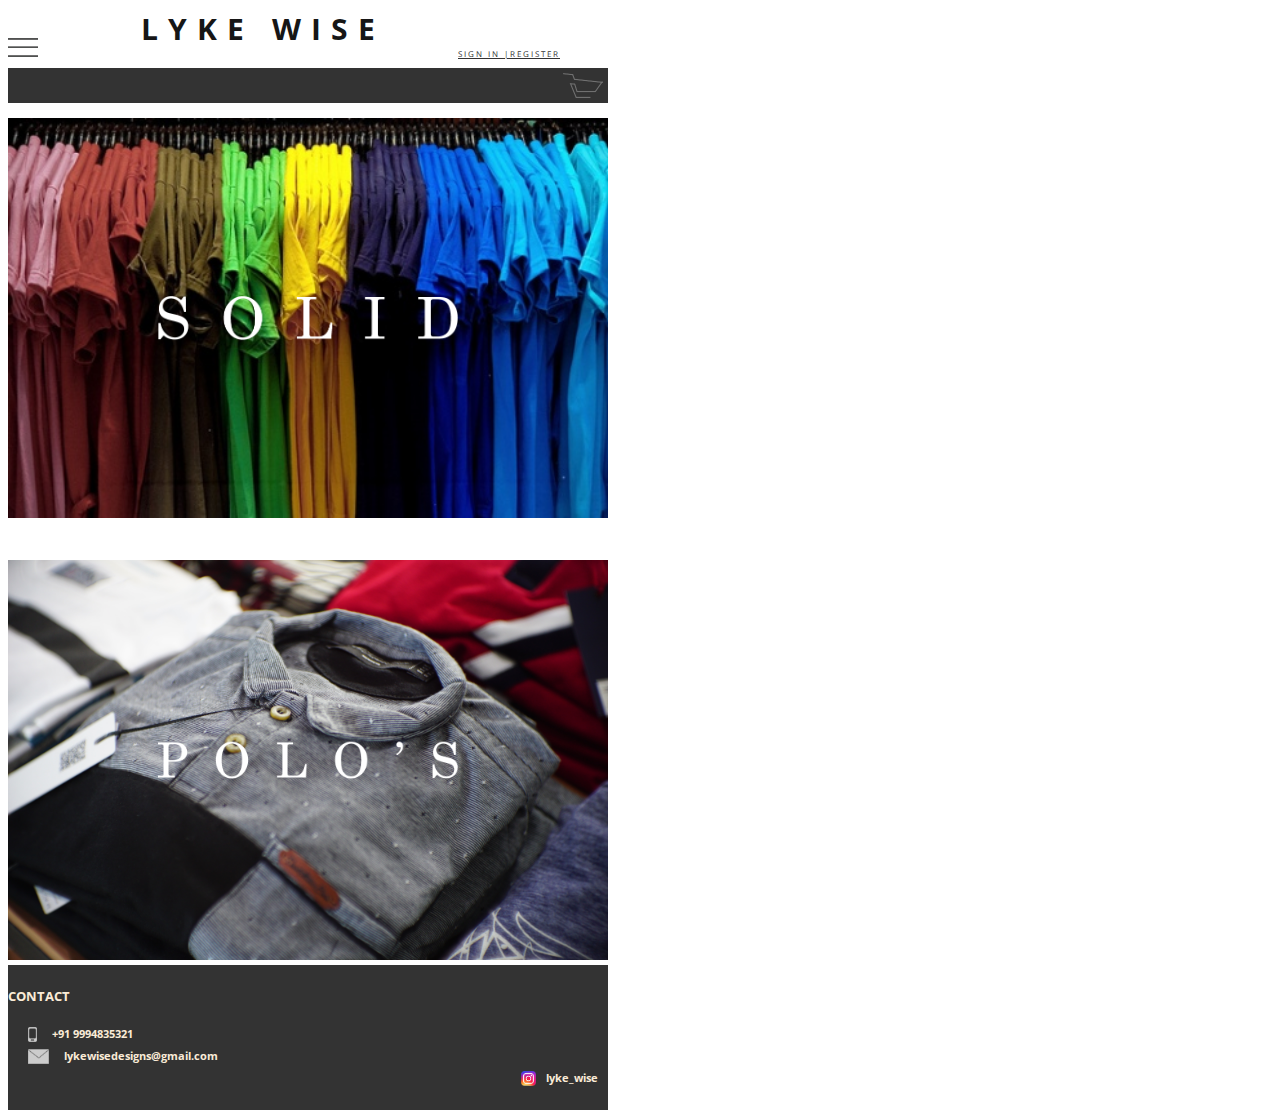
==== index.html @ 1925ae28 "Update index.html" ====
<!DOCTYPE html>
<html lang="en">
        <head>
            <meta charset="UTF-8">
            <meta name="viewport" content="width=device-width, initial-scale=1.0">
            <meta http-equiv="X-UA-Compatible" content="ie=edge">
            <title>LykeWise Designs|HOME</title>
        </head>
        <body>
                    
                    <link rel="stylesheet" href="lywihm.css">
                    <link rel="stylesheet" href="https://fonts.googleapis.com/css?family=Tangerine">
                    <link href="https://fonts.googleapis.com/css?family=Open+Sans:300&display=swap" rel="stylesheet">
                    <!-- <link href="https://fonts.googleapis.com/css?family=Open+Sans&display=swap" rel="stylesheet"> -->
                    <script src="app.js"></script>
                <header id="head">
                        <!-- The overlay -->
                        <div id="myNav" class="overlay">

                                <!-- Button to close the overlay navigation -->
                                <a href="javascript:void(0)" class="closebtn" onclick="closeNav()">&times;</a>
                                
                                <!-- Overlay content -->
                                <div class="overlay-content">
                                        <a href="#">BULK ORDERS</a>
                                        <a href="#">REQUEST FOR DESIGN</a>
                                        <a href="#">SUBMIT DESIGNS</a>
                                        <a href="#">LOGIN</a>
                                        <a href="#">CONTACT US</a>
                                </div>
                        
                        </div>
                        
                        <!-- Use any element to open/show the overlay navigation menu -->
                        <span style="cursor:pointer" id="sidemenue" onclick="openNav()"class="sbutton">
                                <img src="smenue.png"alt="">
                        </span>
                        <div class="logo"><h1>
                                <a href="logopage.html">LYKE WISE</a></h1>
                        </div>
                        <div class="signin" style="font-size: 10px" >
                                <a href="#">SIGN IN |</a><a href="#">REGISTER</a>
                        </div>

                        <div class="tab">
                                <div id="car" class="cart">
                                        <a href="#"><img src="cart.png" alt=""></a>
                                </div>
                        </div>
                </header>
                
                <div id="solid" class="container">
                    <a href="solid.html"><img src="assassin-creed-dp-9.jpg" alt=""></a><a href="solid.html"><div class="centered"><img src="SOLID.png" alt=" "></div></a>

                </div>
                <div id="graphic" class="container">
                        <a href="#"><img src="back-back-view-dark-1311590.jpg" alt=""></a><a href="#"><div class="centered"><img src="graphic.png" alt=" "></div></a>
                </div>
                <div id="polos" class="container">
                        <a href="#"><img src="polos-t-shirt-461211.jpg" alt=""></a><a href="#"><div class="centered"><img src="POLO’S.png" alt=" "></div></a>
                </div>
                <div class="bottom">
                        <h5>CONTACT</h5>
                        <div id= "phone"class="text"><img src="phone.png"><h6>+91 9994835321</h6></div>
                        <div id="mail" class="text"><img src="mail.png"><h6>lykewisedesigns@gmail.com</h6></div>
                        <div id="insta" class="text"><h6>lyke_wise</h6><img src="insta.png"></div>
                </div>
            
        </body>
</html>
---- lywihm.css ----
body {
    font-family: 'Open Sans', sans-serif;
    /* font-family: 'Tangerine', serif; */
     overflow-x: hidden; 
     max-width: 600px;
  }

/* The Overlay (background) */
.overlay {
  /* Height & width depends on how you want to reveal the overlay (see JS below) */   
  height: 100%;
  width: 0;
  position: fixed; /* Stay in place */
  z-index: 1; /* Sit on top */
  left: 0;
  top: 0;
  background-color: rgb(0,0,0); /* Black fallback color */
  background-color: rgba(0,0,0, 0.9); /* Black w/opacity */
  overflow-x: hidden; /* Disable horizontal scroll */
  transition: 0.5s; /* 0.5 second transition effect to slide in or slide down the overlay (height or width, depending on reveal) */
}

/* Position the content inside the overlay */
.overlay-content {
  position: relative;
  top: 25%; /* 25% from the top */
  width: 100%; /* 100% width */
  text-align: center; /* Centered text/links */
  margin-top: 30px; /* 30px top margin to avoid conflict with the close button on smaller screens */
}

/* The navigation links inside the overlay */
.overlay a {
  padding: 8px;
  text-decoration: none;
  font-size: 36px;
  color: #818181;
  display: block; /* Display block instead of inline */
  transition: 0.3s; /* Transition effects on hover (color) */
}

/* When you mouse over the navigation links, change their color */
.overlay a:hover, .overlay a:focus {
  color: #f1f1f1;
}

/* Position the close button (top right corner) */
.overlay .closebtn {
  position: absolute;
  top: 20px;
  right: 45px;
  font-size: 60px;
}
.overlay a {font-size: 20px}
/* When the height of the screen is less than 450 pixels, change the font-size of the links and position the close button again, so they don't overlap */

 
  .overlay .closebtn {
    font-size: 40px;
    top: 15px;
    right: 35px;
  }
  

#sidemenue{
    width: 10%;
}

#sidemenue img:hover{
    opacity: 0.5;
    transition: 0.3s;
    
}
.logo{
    width:65%;
    height: 55px;
    float:left;
    margin-bottom: 5px;
}
.logo h1{
    font-size: 30px;
    letter-spacing: 10px;
    text-align: center;
    margin: 0px;
   
}
.logo h1 a{
    text-decoration: none;
    color: #161616;
}
/* sign in|register button */
.signin{
    width: 25%;
    margin-left: 0px;
    margin-right: 0px;
    margin-top: 40px;
    float: left;
}
.signin a{
 font-size: 8px;
 letter-spacing: 2px;
 margin-bottom: 0px;
 margin-left: 0px;
 float: left;
 color: #333333;
}
/* slide menue button */
.sbutton{
    position: relative;
    width:30%;
    float:left;
    top: 30px;

}
.sbutton img{
    width: 30px;
}
/* grey tab below header */
.tab{
    background-color: #333333;
    width:100%;
    float:left;
    height:35px;
}
/* cart icon */
.cart img{
   
    height:25px;
    float:right;
margin-top: 5px;
margin-right: 5px;

}
#car img:hover{
    opacity: 0.4;
    transition: 0.2s;
    background-color: #161616;
}
/* main body with t-shirt categories */
.container{
    position: relative;
    width:100%;
    float: left;
    
}
.container img{
    width:100%;
    margin-top:15px;
}

.centered {
    position: absolute;
  top: 50%;
  left: 50%;
  transform: translate(-50%, -50%);
}
#solid:hover{
    opacity: 0.5;
    transition: 0.2s;
}
#graphic:hover{
    opacity: 0.5;
    transition: 0.2s;
}
#polos:hover{
    opacity: 0.5;
    transition: 0.2s;
}

.tabs{
    width: 100%;
    background-color: #161616;
    
}
.category{
    width: 33.3%;
    margin: 0;
    float: left;
    background-color: #333333;
    border: 0;
    color: antiquewhite;
    height: 40px;
}
/* bottom tab with contacts */
.bottom{
    position: relative;
    width: 100%;
    float: left;
    background-color: #333333;
    color: antiquewhite;
}
.bottom .text{
    width: 100%;
    float: left;
}
.bottom #phone img,#mail img{
    height: 15px;
    float: left;
    margin-left: 20px;
}

.bottom #phone h5,#mail h5{
    float: left;
    width: 100%;
    margin-bottom: 15px;
    margin-left: 10px;
   }
.bottom #phone h6,#mail h6{
    width: 20%;
    float: left;
    margin-top: 0px;
    margin-bottom: 8px;
    margin-left: 15px;
}

 #insta img,h6{
     float: right;
     margin-top: 0px;
     margin-right:10px;
 }
 #insta img{
    height: 15px;
    margin-left: 20px;
 }
 
 /* SOLID PAGE */
 /* #slider{
     overflow: hidden;
     float: left;
 }

 #slider figure{
     position: relative;
     width: 100%;
     margin: 0px;
     left:0;
     animation: 10s slide infinite;
 } 
 #slider figure img{
     width: 30.3%;
     float: left;
     margin: 1.5%;

 } */

 .images{
     position: relative;
     float: left;
     
 }
 .mySlides {
     
     display:none;
     align-content: center;
 }


/* #bt1{
    float: left;
    width: 50%;
}
#bt2{
    float: right;
    width: 50%;
} */
.images #bt1{
    position: absolute;
  top: 50%;
  /* left: 50%; */
  /* transform: translate(-50%, -50%);
  -ms-transform: translate(-50%, -50%); */
  background-color: #161616;
  color: antiquewhite;
  font-size: 16px;
  padding: 12px 24px;
  border: none;
  cursor: pointer;
  border-radius: 5px;
  opacity: 0.3;
   }

   .images #bt2{
    position: absolute;
  top: 50%;
  right: 0;
  /* left: 50%; */
  /* transform: translate(-50%, -50%);
  -ms-transform: translate(-50%, -50%); */
  background-color: #161616;
  color: antiquewhite;
  font-size: 16px;
  padding: 12px 24px;
  border: none;
  cursor: pointer;
  border-radius: 5px;
  opacity: 0.3;

   }

   #bt1:hover{
       opacity: 1.0;
       transition: 0.5s;
   }
   #bt2:hover{
       opacity: 1.0;
       transition: 0.5s;
   }

.links{
    width: 33.33%;
    float: left;
    background-color: #333333;
    text-align: center;
    height: 40px;
}
.links h4{
    margin-top: 12px;

}

 .links h4 a{
     text-decoration: none;
     color: antiquewhite;
     text-align: center;
    
 }
#horiz2:hover{
    background-color: #161616;
}
 
#horiz1:hover{
    background-color: #161616;
}
#horiz3:hover{
    background-color: #161616;
}
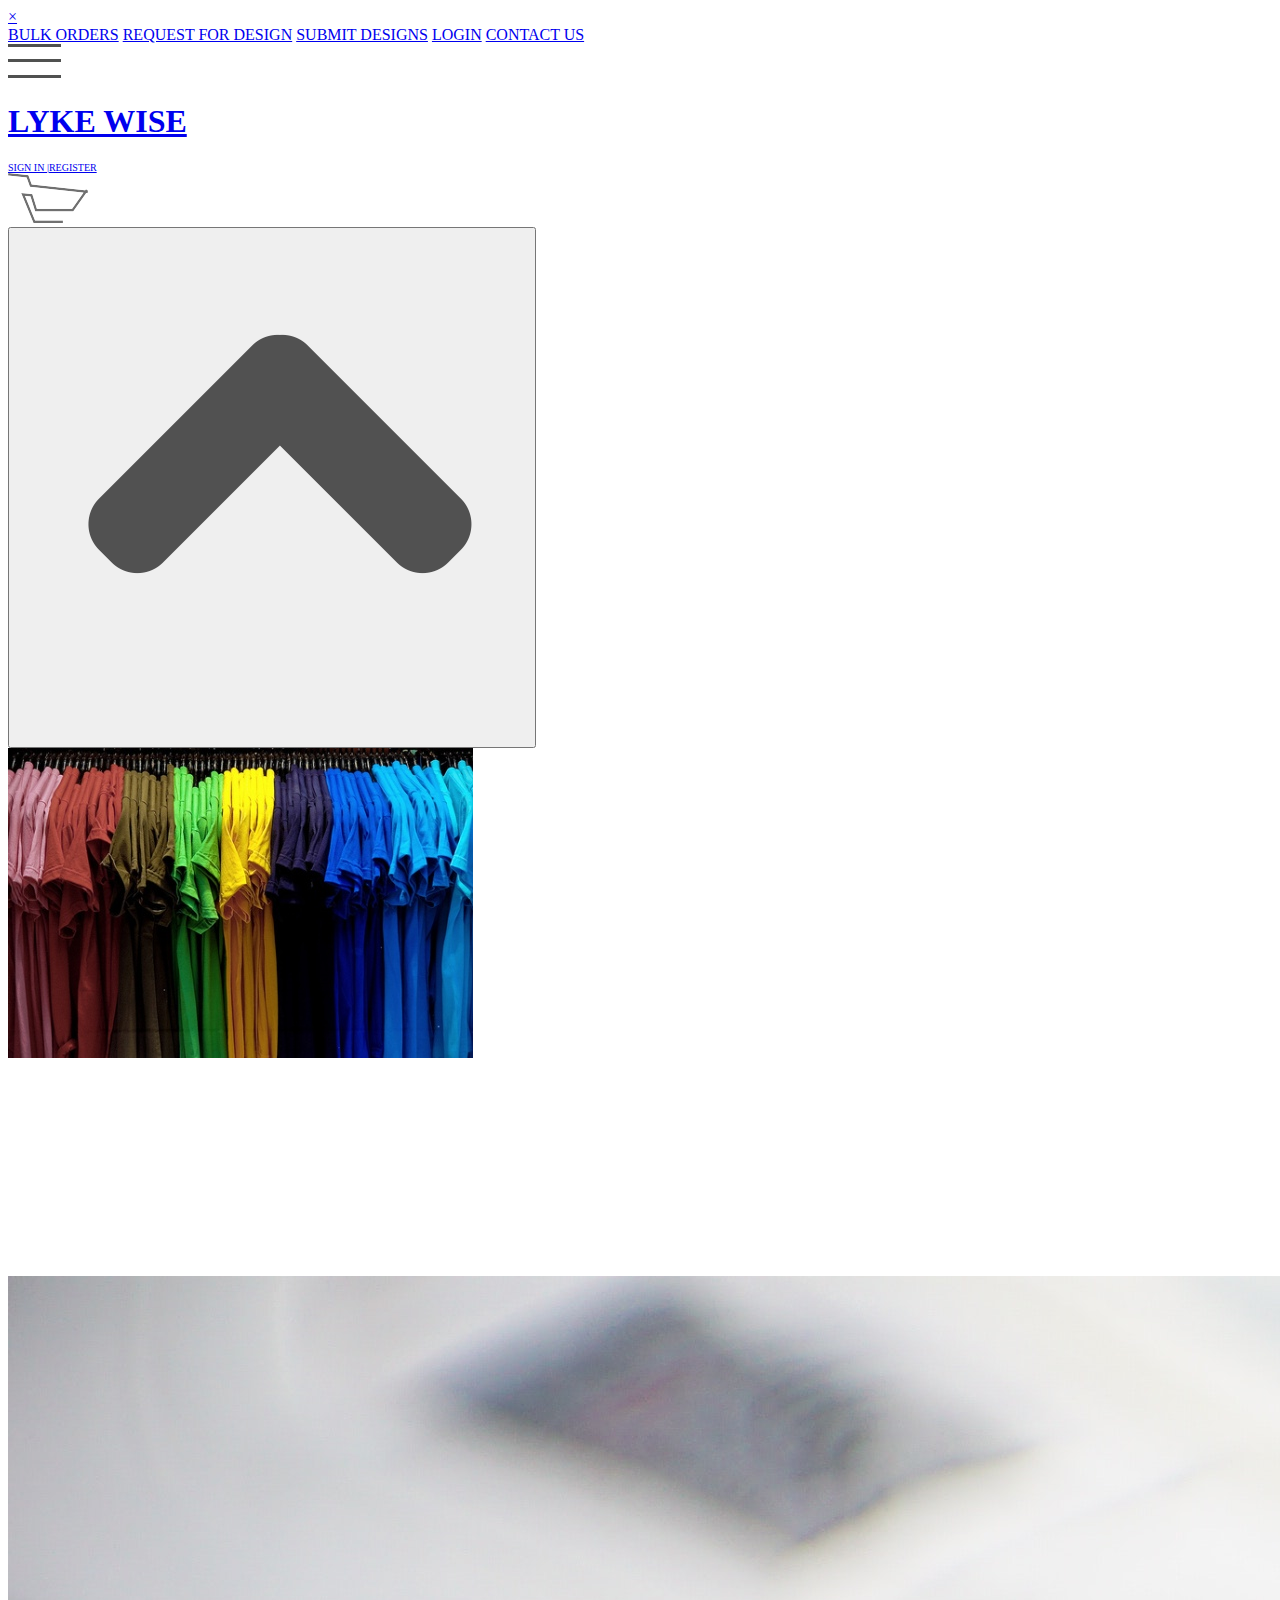
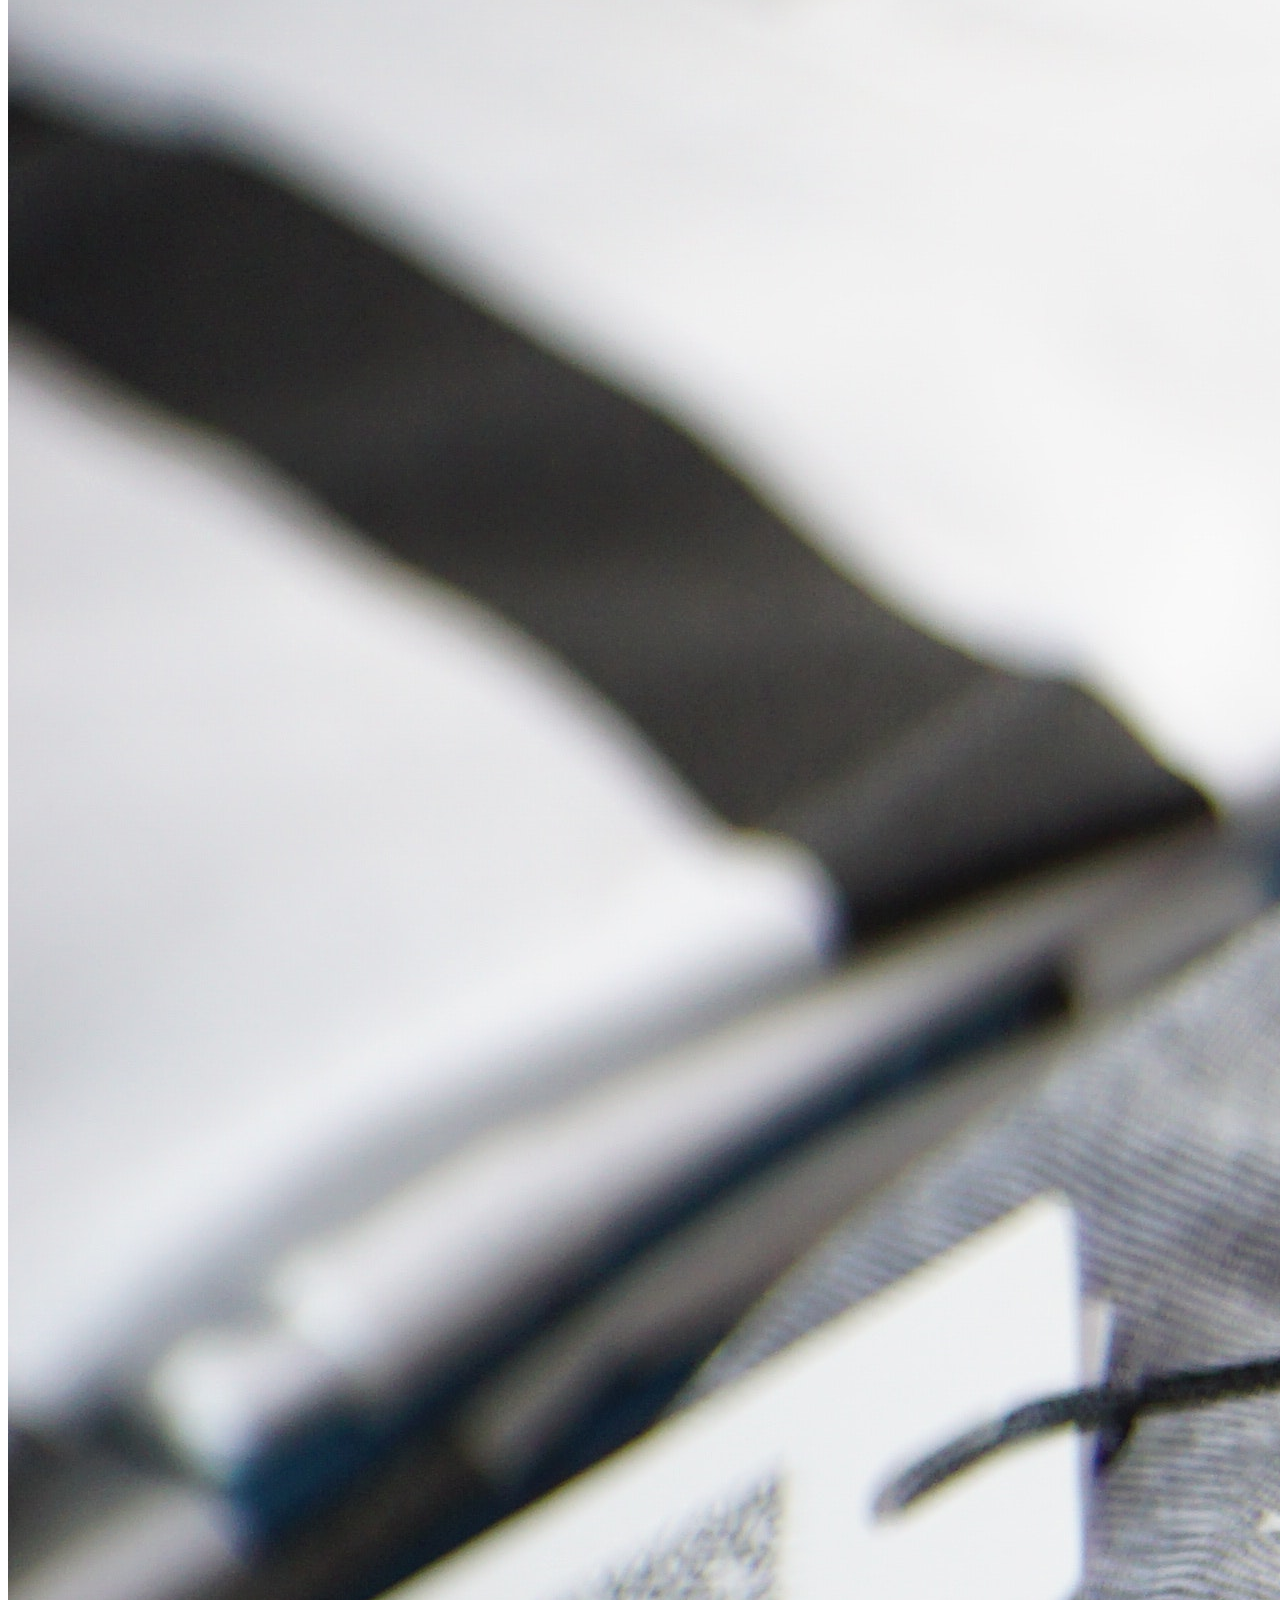
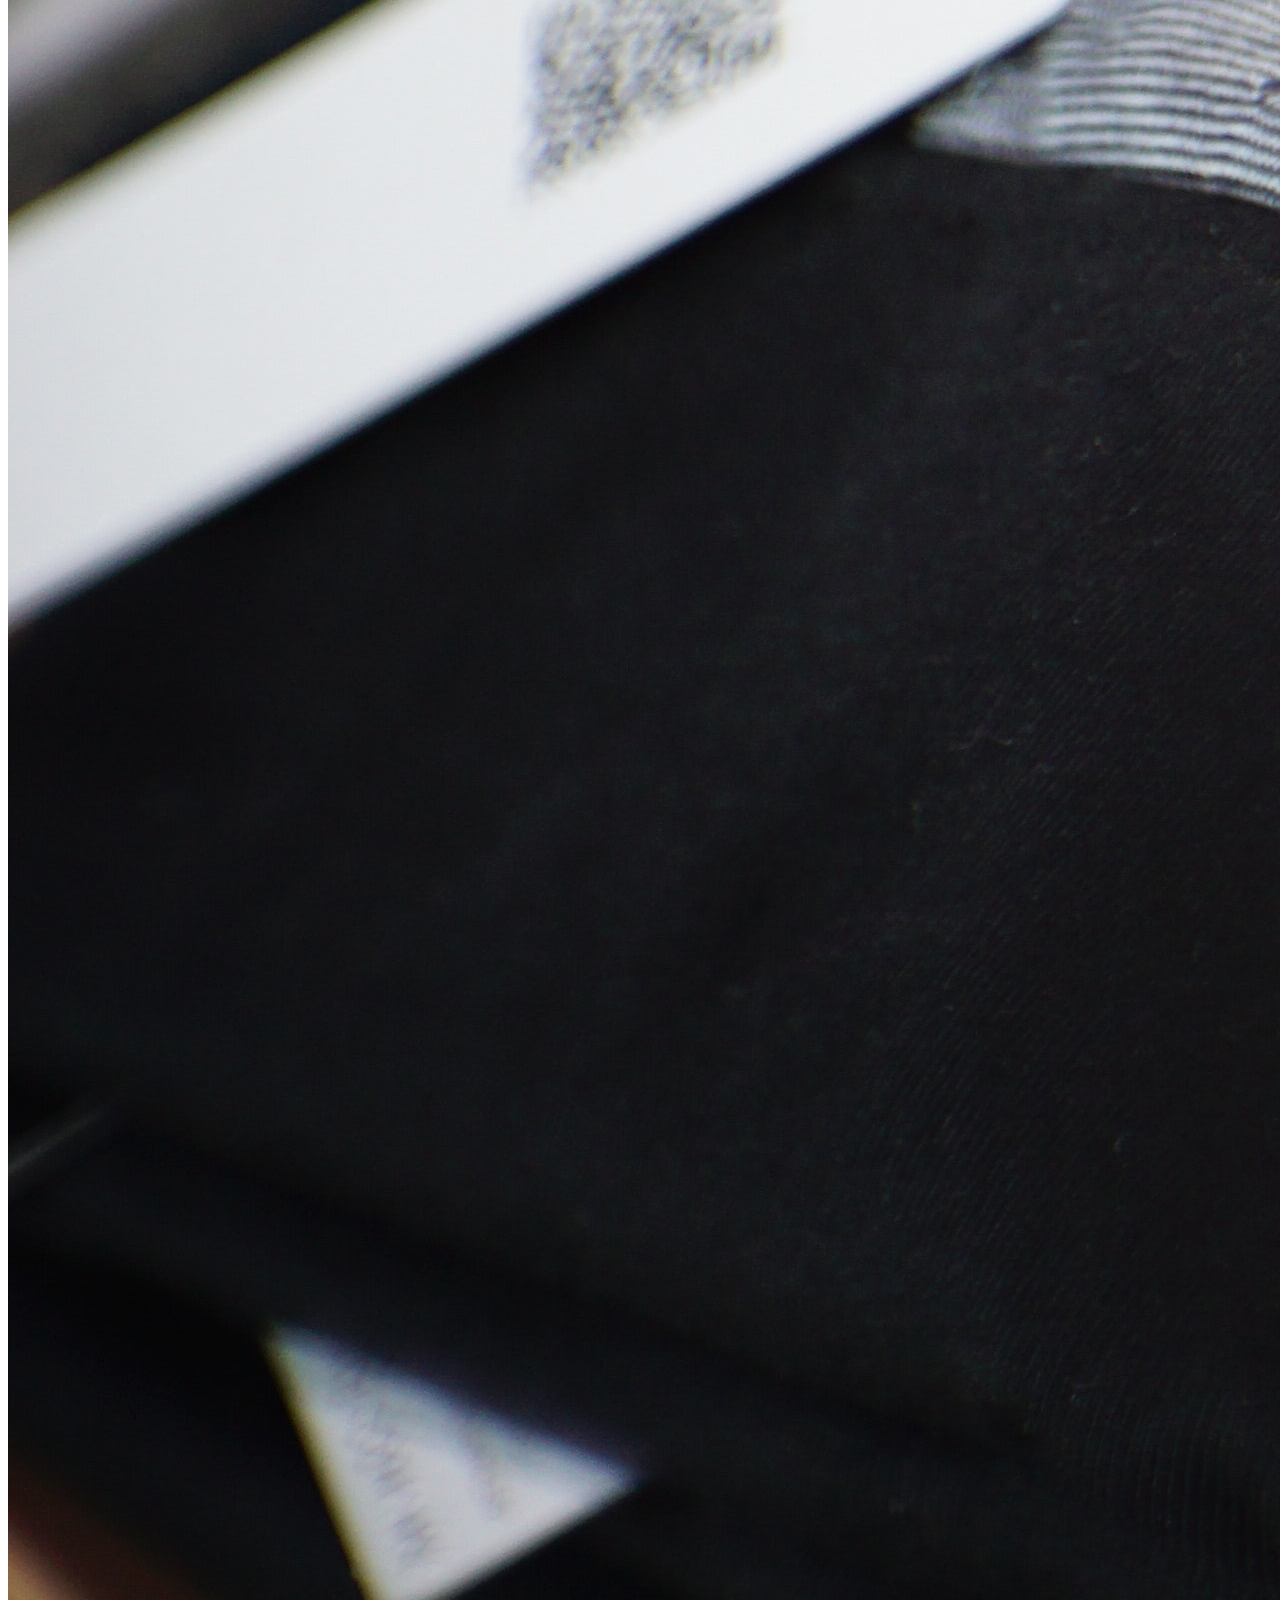
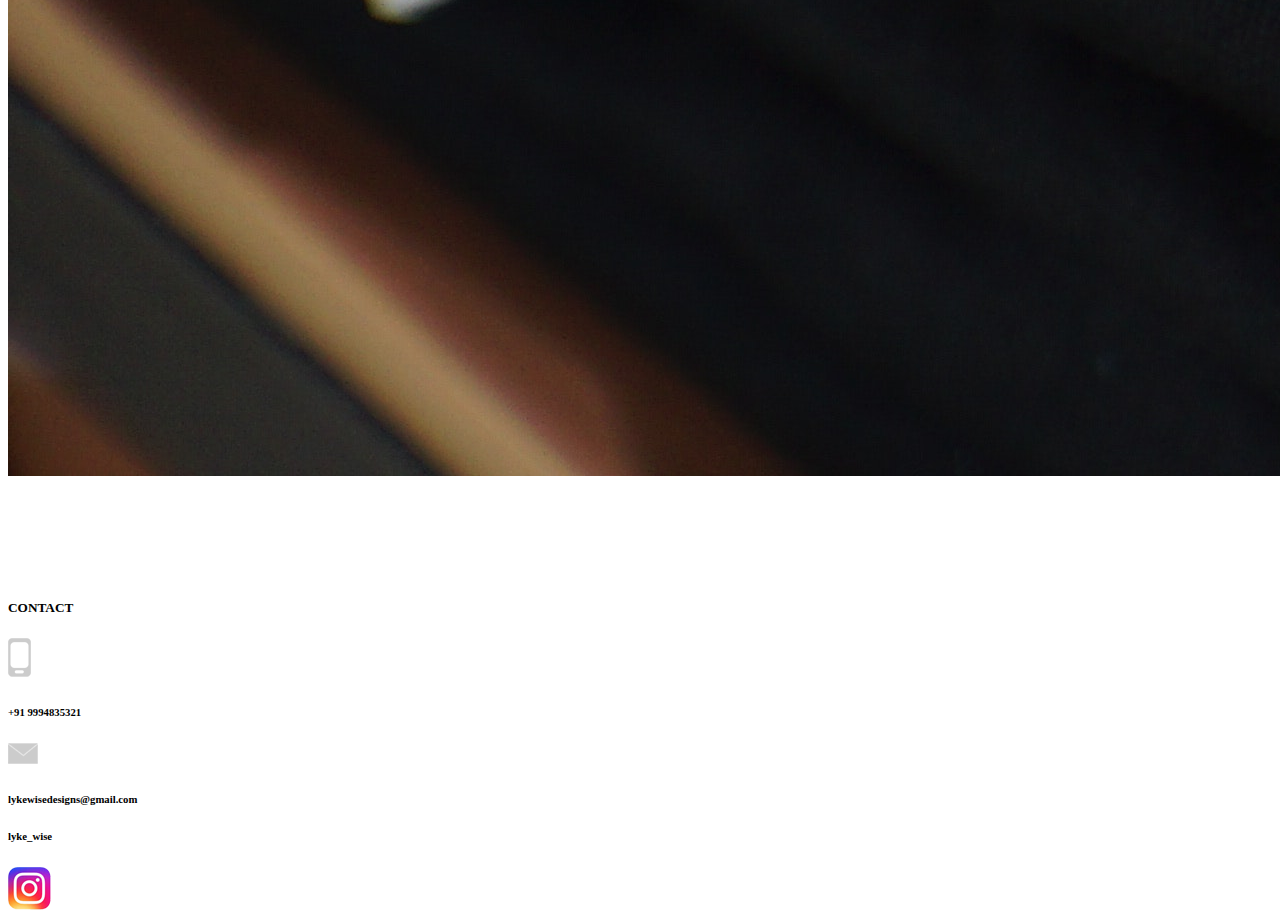
==== commit 8ff6d81b: "Update index.html" ====
--- a/index.html
+++ b/index.html
@@ -7,13 +7,15 @@
             <title>LykeWise Designs|HOME</title>
         </head>
         <body>
-                    
-                    <link rel="stylesheet" href="lywihm.css">
+                    <link rel="stylesheet" href="plugins/aos.css">
+                    <link rel="stylesheet" href="LINKS/lywihm.css">
                     <link rel="stylesheet" href="https://fonts.googleapis.com/css?family=Tangerine">
                     <link href="https://fonts.googleapis.com/css?family=Open+Sans:300&display=swap" rel="stylesheet">
                     <!-- <link href="https://fonts.googleapis.com/css?family=Open+Sans&display=swap" rel="stylesheet"> -->
-                    <script src="app.js"></script>
-                <header id="head">
+                    <script src="LINKS/app.js"></script>
+                
+                <div class="whole">
+                    <header id="head">
                         <!-- The overlay -->
                         <div id="myNav" class="overlay">
 
@@ -21,7 +23,7 @@
                                 <a href="javascript:void(0)" class="closebtn" onclick="closeNav()">&times;</a>
                                 
                                 <!-- Overlay content -->
-                                <div class="overlay-content">
+                                <div id="cont" class="overlay-content">
                                         <a href="#">BULK ORDERS</a>
                                         <a href="#">REQUEST FOR DESIGN</a>
                                         <a href="#">SUBMIT DESIGNS</a>
@@ -32,39 +34,51 @@
                         </div>
                         
                         <!-- Use any element to open/show the overlay navigation menu -->
-                        <span style="cursor:pointer" id="sidemenue" onclick="openNav()"class="sbutton">
-                                <img src="smenue.png"alt="">
+                        <span title="menue" style="cursor:pointer" id="sidemenue" onclick="openNav()"class="sbutton">
+                                <img src="IMAGES/smenue.png"alt="">
                         </span>
-                        <div class="logo"><h1>
+                        <div title="logo" class="logo"><h1>
                                 <a href="logopage.html">LYKE WISE</a></h1>
                         </div>
                         <div class="signin" style="font-size: 10px" >
-                                <a href="#">SIGN IN |</a><a href="#">REGISTER</a>
+                                <a title="click to sign-in" href="#">SIGN IN |</a><a title="click to register" href="#">REGISTER</a>
                         </div>
 
                         <div class="tab">
                                 <div id="car" class="cart">
-                                        <a href="#"><img src="cart.png" alt=""></a>
+                                        <a href="#"><img title="cart" src="IMAGES/cart.png" alt=""></a>
                                 </div>
                         </div>
                 </header>
-                
-                <div id="solid" class="container">
-                    <a href="solid.html"><img src="assassin-creed-dp-9.jpg" alt=""></a><a href="solid.html"><div class="centered"><img src="SOLID.png" alt=" "></div></a>
+                <button id="topbt" onclick="topFunction()" data-aos="fade-left"><img src="IMAGES/arrow-up-01-512.png"></button>
+
+                <div id="solid" class="container" data-aos="fade-up" >
+                    <a href="solid.html"><img src="IMAGES/assassin-creed-dp-9.jpg" alt=""></a><a href="solid.html"><div class="centered"><img src="IMAGES/SOLID.png" alt=" "></div></a>
 
                 </div>
-                <div id="graphic" class="container">
-                        <a href="#"><img src="back-back-view-dark-1311590.jpg" alt=""></a><a href="#"><div class="centered"><img src="graphic.png" alt=" "></div></a>
+                <div id="graphic" class="container" data-aos="fade-up">
+                        <a href="graphic.html"><img src="IMAGES/back-back-view-dark-1311590.jpg" alt=""></a><a href="graphic.html"><div class="centered"><img src="IMAGES/graphic.png" alt=" "></div></a>
                 </div>
-                <div id="polos" class="container">
-                        <a href="#"><img src="polos-t-shirt-461211.jpg" alt=""></a><a href="#"><div class="centered"><img src="POLO’S.png" alt=" "></div></a>
+                <div id="polos" class="container" data-aos="fade-up">
+                        <a href="polos.html"><img src="IMAGES/polos-t-shirt-461211.jpg" alt=""></a><a href="polos.html"><div class="centered"><img src="IMAGES/POLO’S.png" alt=" "></div></a>
                 </div>
                 <div class="bottom">
                         <h5>CONTACT</h5>
-                        <div id= "phone"class="text"><img src="phone.png"><h6>+91 9994835321</h6></div>
-                        <div id="mail" class="text"><img src="mail.png"><h6>lykewisedesigns@gmail.com</h6></div>
-                        <div id="insta" class="text"><h6>lyke_wise</h6><img src="insta.png"></div>
+                        <div id= "phone"class="text"><img src="IMAGES/phone.png"><h6>+91 9994835321</h6></div>
+                        <div id="mail" class="text"><img src="IMAGES/mail.png"><h6>lykewisedesigns@gmail.com</h6></div>
+                        <div id="insta" class="text"><h6>lyke_wise</h6><img src="IMAGES/insta.png"></div>
                 </div>
-            
+                <script src="plugins/aos.js"></script>
+                <script type="text/javascript">
+                AOS.init({
+                    duration : 1200,
+                });
+
+                </script>
+                <script>
+                window.onscroll = function() {scrollFunction()};
+                             
+                </script>
+                </div>
         </body>
 </html>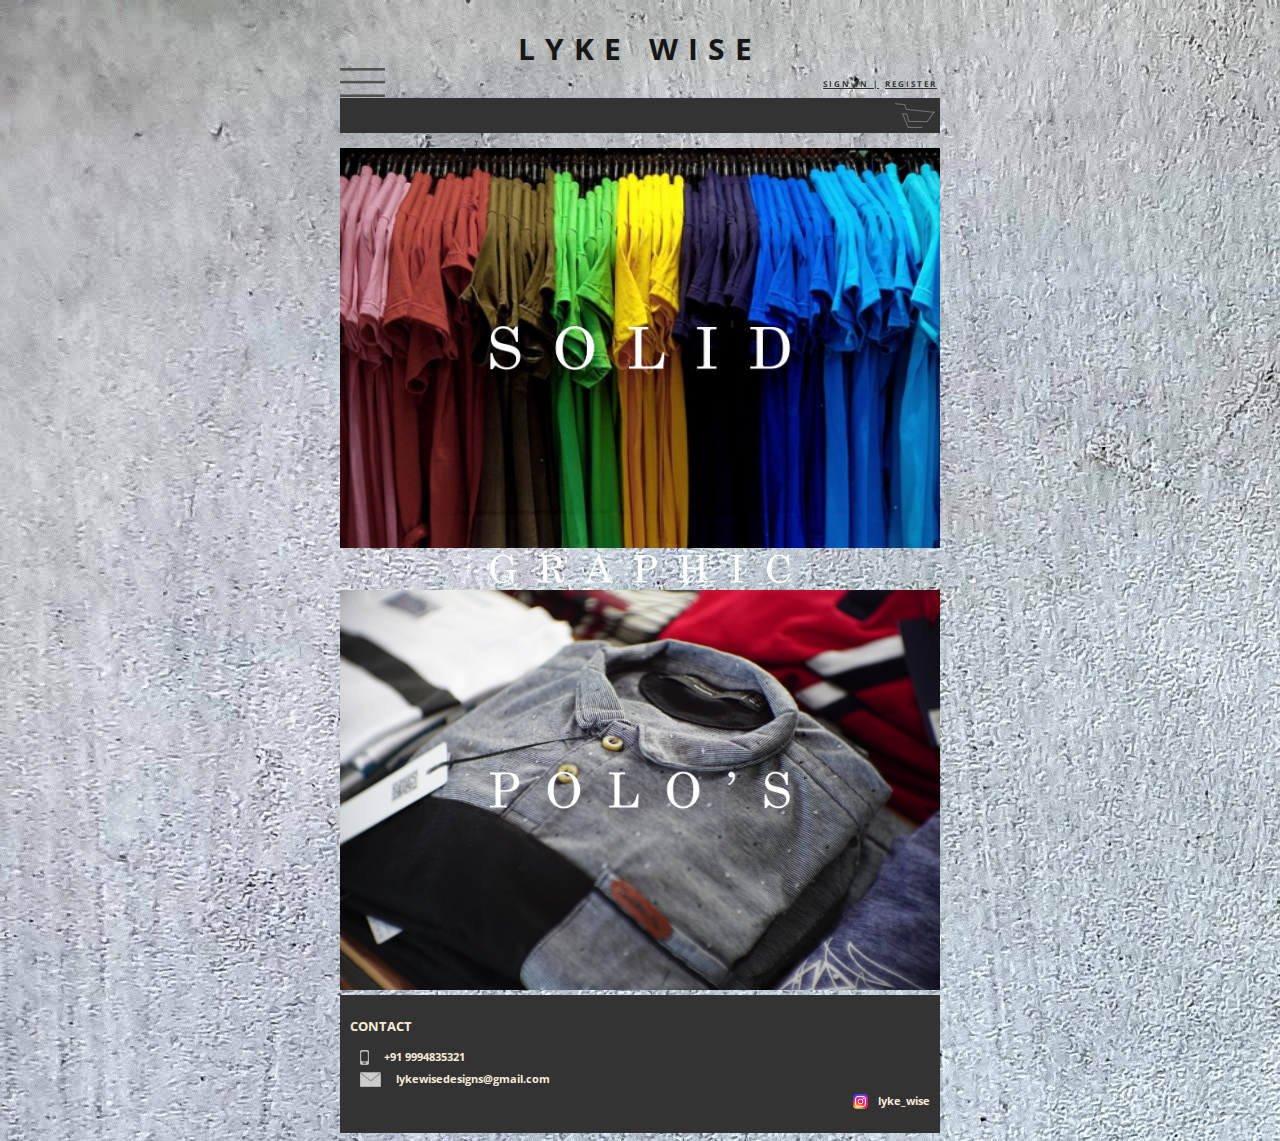
==== commit 9e8da06b: "top header change" ====
--- a/index.html
+++ b/index.html
@@ -17,31 +17,34 @@
                 <div class="whole">
                     <header id="head">
                         <!-- The overlay -->
-                        <div id="myNav" class="overlay">
-
-                                <!-- Button to close the overlay navigation -->
-                                <a href="javascript:void(0)" class="closebtn" onclick="closeNav()">&times;</a>
-                                
-                                <!-- Overlay content -->
-                                <div id="cont" class="overlay-content">
-                                        <a href="#">BULK ORDERS</a>
-                                        <a href="#">REQUEST FOR DESIGN</a>
-                                        <a href="#">SUBMIT DESIGNS</a>
-                                        <a href="#">LOGIN</a>
-                                        <a href="#">CONTACT US</a>
-                                </div>
-                        
-                        </div>
-                        
-                        <!-- Use any element to open/show the overlay navigation menu -->
-                        <span title="menue" style="cursor:pointer" id="sidemenue" onclick="openNav()"class="sbutton">
-                                <img src="IMAGES/smenue.png"alt="">
-                        </span>
                         <div title="logo" class="logo"><h1>
                                 <a href="logopage.html">LYKE WISE</a></h1>
                         </div>
-                        <div class="signin" style="font-size: 10px" >
-                                <a title="click to sign-in" href="#">SIGN IN |</a><a title="click to register" href="#">REGISTER</a>
+                        <div class="menuTab" style="height: 30px;float: left;width: 100%;">
+                                <div id="myNav" class="overlay">
+
+                                        <!-- Button to close the overlay navigation -->
+                                        <a href="javascript:void(0)" class="closebtn" onclick="closeNav()">&times;</a>
+                                        
+                                        <!-- Overlay content -->
+                                        <div id="cont" class="overlay-content">
+                                                <a href="#">BULK ORDERS</a>
+                                                <a href="#">REQUEST FOR DESIGN</a>
+                                                <a href="#">SUBMIT DESIGNS</a>
+                                                <a href="#">LOGIN</a>
+                                                <a href="#">CONTACT US</a>
+                                        </div>
+                                
+                                </div>
+                                
+                                <!-- Use any element to open/show the overlay navigation menu -->
+                                <span title="menue" style="cursor:pointer" id="sidemenue" onclick="openNav()"class="sbutton">
+                                        <img src="IMAGES/smenue.png"alt="">
+                                </span>
+                                
+                                <div class="signin" style="font-size: 10px" >
+                                        <a title="click to register" href="#">REGISTER</a><a title="click to sign-in" href="#">SIGN IN |</a>
+                                </div>
                         </div>
 
                         <div class="tab">
--- a/LINKS/lywihm.css
+++ b/LINKS/lywihm.css
@@ -0,0 +1,354 @@
+body {
+    font-family: 'Open Sans', sans-serif;
+    /* font-family: 'Tangerine', serif; */
+     overflow-x: hidden; 
+     /* background-color: #161616; */
+     background-image: url("bodybg1.jpg")
+  }
+
+  .whole{
+      max-width: 600px;
+      overflow-x: hidden;
+      animation: mymove 5s infinite;
+      margin:auto;
+  }
+/* The Overlay (background) */
+.overlay {
+  /* Height & width depends on how you want to reveal the overlay (see JS below) */   
+  height: 100%;
+  width: 0;
+  position: fixed; /* Stay in place */
+  z-index: 1; /* Sit on top */
+  left: 0;
+  top: 0;
+  background-color: rgb(0,0,0); /* Black fallback color */
+  background-color: rgba(0,0,0, 0.9); /* Black w/opacity */
+  overflow-x: hidden; /* Disable horizontal scroll */
+  transition: 0.5s; /* 0.5 second transition effect to slide in or slide down the overlay (height or width, depending on reveal) */
+}
+
+/* Position the content inside the overlay */
+.overlay-content {
+  position: relative;
+  top: 25%; /* 25% from the top */
+  width: 100%; /* 100% width */
+  text-align: center; /* Centered text/links */
+  margin-top: 30px; /* 30px top margin to avoid conflict with the close button on smaller screens */
+}
+
+/* The navigation links inside the overlay */
+.overlay a {
+  padding: 8px;
+  text-decoration: none;
+  font-size: 36px;
+  color: #818181;
+  display: block; /* Display block instead of inline */
+  transition: 0.3s; /* Transition effects on hover (color) */
+}
+
+/* When you mouse over the navigation links, change their color */
+.overlay a:hover, .overlay a:focus {
+  color: #f1f1f1;
+}
+
+/* Position the close button (top right corner) */
+.overlay .closebtn {
+  position: absolute;
+  top: 20px;
+  right: 45px;
+  font-size: 60px;
+}
+.overlay a {font-size: 20px}
+/* When the height of the screen is less than 450 pixels, change the font-size of the links and position the close button again, so they don't overlap */
+
+ 
+  .overlay .closebtn {
+    font-size: 40px;
+    top: 15px;
+    right: 35px;
+  }
+  
+/* slide menue button */
+.sbutton{
+    position: relative;
+    float:left;
+    width: 50%;
+    }
+.sbutton img{
+    
+    width: 15%;
+    float: left;
+}
+
+#sidemenue img:hover{
+    opacity: 0.5;
+    transition: 0.3s;
+    
+}
+.logo{
+    width:100%;
+    height: 55px;
+    float:left;
+    margin-bottom: 5px;
+}
+.logo h1{
+    font-size: 30px;
+    letter-spacing: 10px;
+    text-align: center;
+    margin-left: auto;
+    margin-right: auto;
+   
+}
+.logo h1 a{
+    text-decoration: none;
+    color: #161616;
+}
+/* sign in|register button */
+.signin{
+    width: 50%;
+    margin-left: 0px;
+    margin-right: 0px;
+    margin-top: 0px;
+    float: right;
+}
+.signin a{
+ font-size: 8px;
+ letter-spacing: 2px;
+ margin-bottom: 0px;
+ margin-left: auto;
+ margin-right: auto;
+ float: right;
+ color: #333333;
+ font-weight: bold;
+ padding-left: 3px;
+ padding-right: 3px;
+ margin-top: 10px;
+}
+
+/* grey tab below header */
+.tab{
+    background-color: #333333;
+    width:100%;
+    float:left;
+    height:35px;
+}
+/* cart icon */
+.cart img{
+   
+    height:25px;
+    float:right;
+margin-top: 5px;
+margin-right: 5px;
+
+}
+#car img:hover{
+    opacity: 0.4;
+    transition: 0.2s;
+    background-color: #161616;
+}
+/* main body with t-shirt categories */
+#topbt img{
+    max-width: 20px;
+    margin-left: auto;
+    margin-right: auto;
+}
+#topbt{
+    display: none;
+    position: fixed;
+    bottom: 60px;
+    right: 10px;
+    z-index: 1000;
+    border: none;
+    outline: none;
+    background-color:#333333;
+    cursor: pointer;
+    padding: 15px;
+    border-radius: 4px;
+    width: 50px;
+    opacity: 0.3;
+}
+#topbt:hover{
+    opacity: 1.0;
+    transition: 0.3s;
+}
+.container{
+    position: relative;
+    width:100%;
+    float: left;
+       
+}
+.container img{
+    width:100%;
+    margin-top:15px;
+}
+
+.centered {
+    position: absolute;
+  top: 50%;
+  left: 50%;
+  transform: translate(-50%, -50%);
+}
+#solid:hover{
+    opacity: 0.5;
+    transition: 0.2s;
+}
+#graphic:hover{
+    opacity: 0.5;
+    transition: 0.2s;
+}
+#polos:hover{
+    opacity: 0.5;
+    transition: 0.2s;
+}
+
+
+
+ 
+/* SOLID PAGE */
+
+ .images{
+     position: relative;
+     float: left;
+     background-image: url("bg.jpg");
+     
+     background-size: 100%;   
+     
+ }
+ .mySlides {
+     
+     display:none;
+     align-content: center;
+     margin: auto;
+ }
+
+
+.images #bt1{
+    position: absolute;
+  top: 50%;
+  background-color: #161616;
+  color: antiquewhite;
+  font-size: 16px;
+  padding: 12px 24px;
+  border: none;
+  cursor: pointer;
+  border-radius: 5px;
+  opacity: 0.3;
+   }
+
+   .images #bt2{
+    position: absolute;
+  top: 50%;
+  right: 0;
+  background-color: #161616;
+  color: antiquewhite;
+  font-size: 16px;
+  padding: 12px 24px;
+  border: none;
+  cursor: pointer;
+  border-radius: 5px;
+  opacity: 0.3;
+
+   }
+
+#bt1:hover{
+    opacity: 1.0;
+    transition: 0.5s;
+}
+#bt2:hover{
+    opacity: 1.0;
+    transition: 0.5s;
+}
+   
+.tabs{
+    width: 100%;
+    background-color: #161616;
+    
+}
+.category{
+    width: 33.3%;
+    margin: 0;
+    float: left;
+    background-color: #333333;
+    border: 0;
+    color: antiquewhite;
+    height: 40px;
+}
+
+.activ button{
+    background-color: #161616;
+}
+  
+.solidt{
+    margin-right: 10%;
+}
+.solidt ul {
+    display: inline-block;
+    list-style-type:none;
+    width:100%;
+    max-width: 600px;
+    
+}
+.display li{
+width: 45%;
+float: left;
+margin: 0 0 20px 20px;
+}
+section{
+    margin: 0 20px 0 20px;    
+}
+section p{
+   
+    margin: 5px;
+}
+section a{
+    text-decoration: none;
+    color: #161616;
+}
+
+.display img{
+    width: 80%;
+    margin: 0 0 0px 20px;
+}
+
+/* bottom tab with contacts */
+.bottom{
+    position: relative;
+    width: 100%;
+    float: left;
+    background-color: #333333;
+    color: antiquewhite;
+  }
+.bottom .text{
+    width: 100%;
+    float: left;
+}
+.bottom #phone img,#mail img{
+    height: 15px;
+    float: left;
+    margin-left: 20px;
+}
+
+.bottom  h5{
+    float: left;
+    width: 100%;
+    margin-bottom: 15px;
+    margin-left: 10px;
+   }
+.bottom #phone h6,#mail h6{
+    width: 20%;
+    float: left;
+    margin-top: 0px;
+    margin-bottom: 8px;
+    margin-left: 15px;
+}
+
+ #insta img,h6{
+     float: right;
+     margin-top: 0px;
+     margin-right:10px;
+ }
+ #insta img{
+    height: 15px;
+    margin-left: 20px;
+ }
+
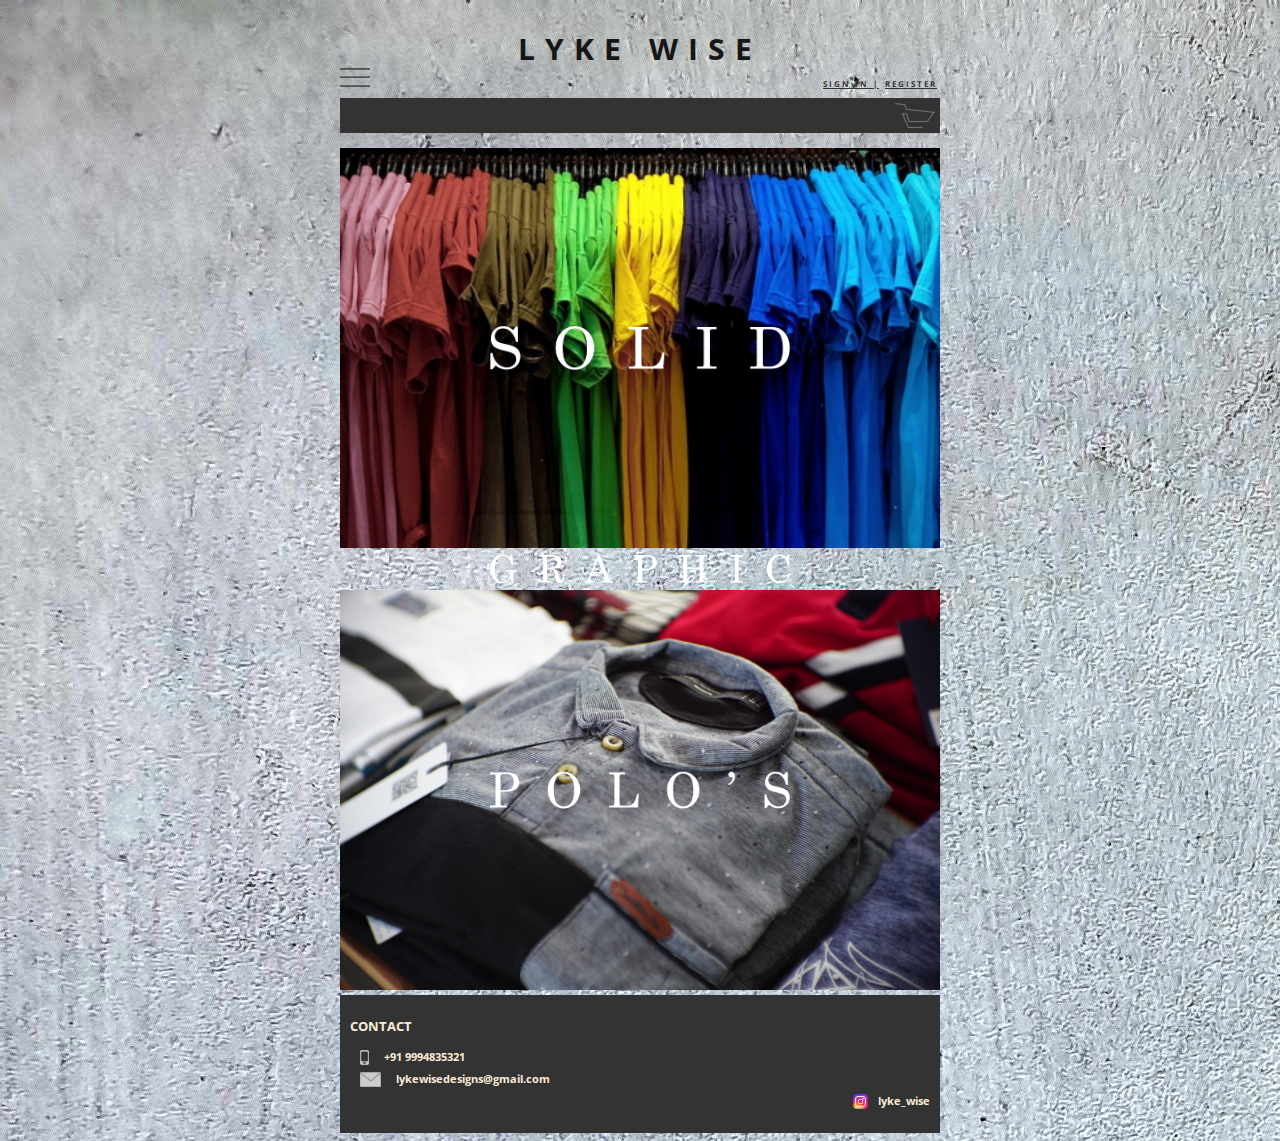
==== commit 75a5bde1: "forms page added" ====
--- a/index.html
+++ b/index.html
@@ -31,7 +31,7 @@
                                                 <a href="#">BULK ORDERS</a>
                                                 <a href="#">REQUEST FOR DESIGN</a>
                                                 <a href="#">SUBMIT DESIGNS</a>
-                                                <a href="#">LOGIN</a>
+                                                <a href="signin-form.html">LOGIN</a>
                                                 <a href="#">CONTACT US</a>
                                         </div>
                                 
@@ -43,7 +43,7 @@
                                 </span>
                                 
                                 <div class="signin" style="font-size: 10px" >
-                                        <a title="click to register" href="#">REGISTER</a><a title="click to sign-in" href="#">SIGN IN |</a>
+                                        <a title="click to register" href="register.html">REGISTER</a><a title="click to sign-in" href="signin-form.html">SIGN IN |</a>
                                 </div>
                         </div>
 
--- a/LINKS/lywihm.css
+++ b/LINKS/lywihm.css
@@ -76,7 +76,7 @@
     }
 .sbutton img{
     
-    width: 15%;
+    width: 30px;
     float: left;
 }
 
@@ -352,3 +352,104 @@
     margin-left: 20px;
  }
 
+ /* forms CSS */
+.signtitle {
+    width: 85%;
+    margin-right: auto;
+    margin-left: auto;
+    text-align: center;
+    
+}
+.signtitle h2 {
+    width: 85%;
+    margin-left: auto;
+    margin-right: auto;
+    margin-top: 10px;
+    
+    
+}
+ .form
+ {
+    float: left;
+     width: 100%;
+     max-width: 600px;
+     position: relative;
+               
+ }
+
+ .innerBox{
+     width: 85%;
+     margin-right: auto;
+     margin-left: auto;
+     margin-top: 40px;
+     border: solid 1px #555;
+     margin-bottom: 40px;
+
+ }
+.form
+{
+    background-color: whitesmoke;
+  
+    
+}
+ .formRow{
+
+     width: 80%;
+     margin-left: 10%;
+     margin-right: 10%;
+       
+ }
+
+ .col{
+    float: left;
+    width: 100%;
+    max-width: 350px;
+    margin-top: 6px;
+  }
+
+ .formRow:after {
+    content: "";
+    display: table;
+    clear: both;
+  }
+ 
+ input[type=submit]{
+     width: 100%;
+     background-color:#333333;
+    border: none;
+    color: white;
+    text-decoration: none;
+    padding: 16px;
+    margin: 4px 2px;
+    cursor: pointer;
+ }
+ input[type=text],input[type=email],input[type=password]{
+    width: 100%;
+    padding: 12px 20px;
+    margin: 8px 0;
+    box-sizing: border-box;
+    border: 1px solid #555;
+    outline: none;
+ }
+ 
+ input[type=button]{
+    width: 100%;
+    background-color:#333333;
+   border: none;
+   color: white;
+   text-decoration: none;
+   padding: 16px;
+   margin: 4px 2px;
+   cursor: pointer;
+ }
+
+ input[type=text]:focus{
+    border: 3px solid #555; 
+ }
+#forgot a{
+    text-decoration: none;
+    color: #555;
+    }
+#forgot a:hover{
+    text-decoration: underline;
+}
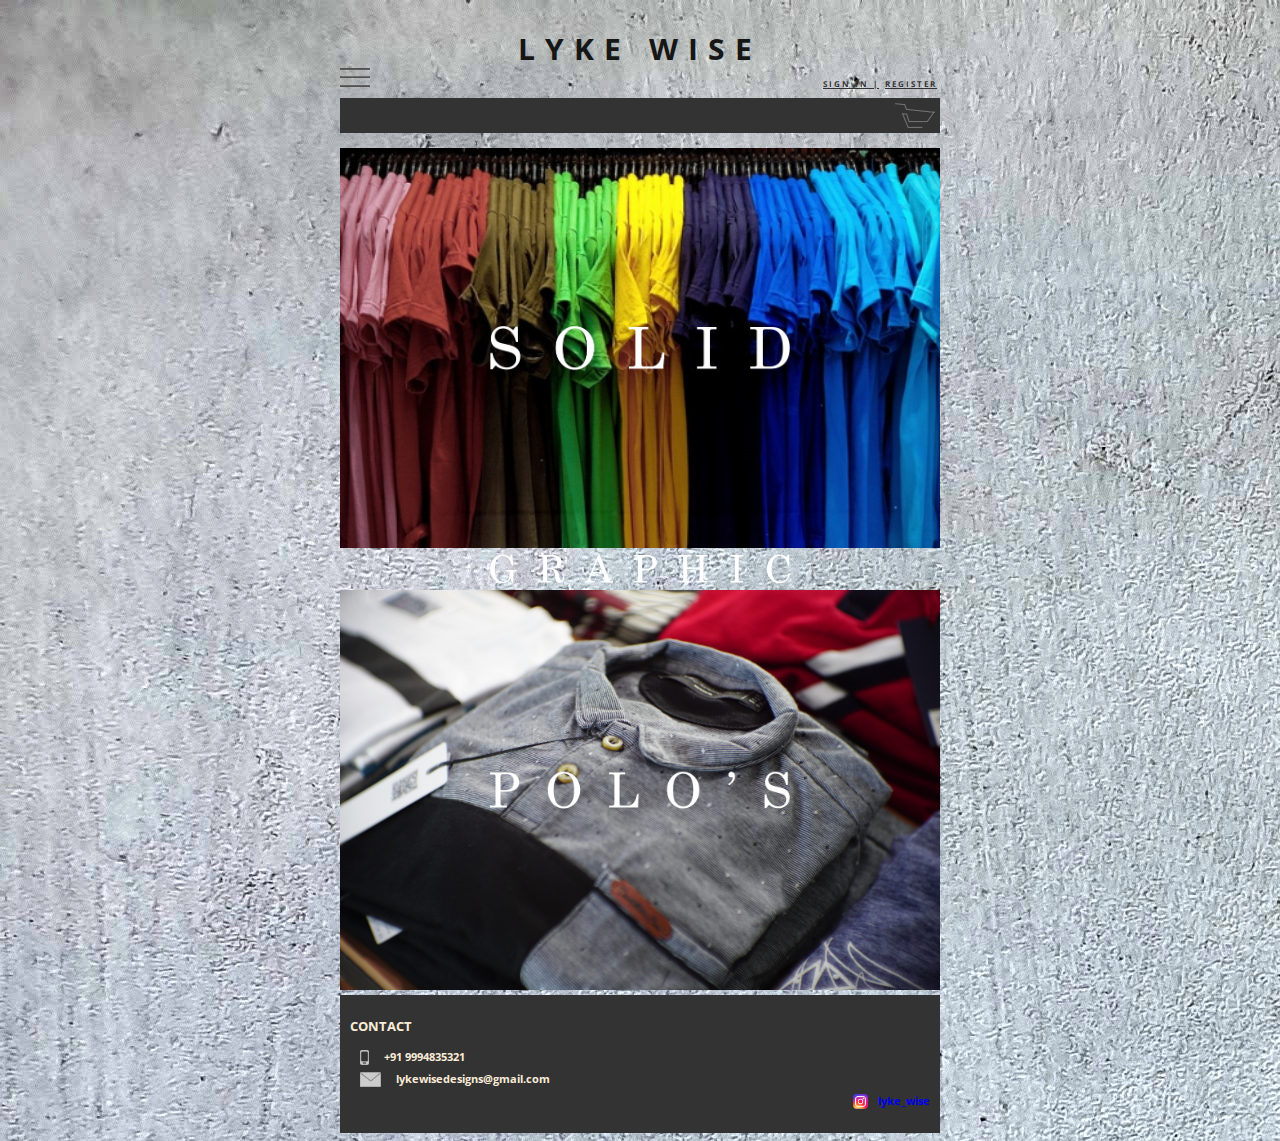
==== commit 5e658326: "Update index.html" ====
--- a/index.html
+++ b/index.html
@@ -69,8 +69,9 @@
                         <h5>CONTACT</h5>
                         <div id= "phone"class="text"><img src="IMAGES/phone.png"><h6>+91 9994835321</h6></div>
                         <div id="mail" class="text"><img src="IMAGES/mail.png"><h6>lykewisedesigns@gmail.com</h6></div>
-                        <div id="insta" class="text"><h6>lyke_wise</h6><img src="IMAGES/insta.png"></div>
+                        <div id="insta" class="text"><a href="effect1/index.html"><h6>lyke_wise</h6></a><img src="IMAGES/insta.png"></div>
                 </div>
+                
                 <script src="plugins/aos.js"></script>
                 <script type="text/javascript">
                 AOS.init({
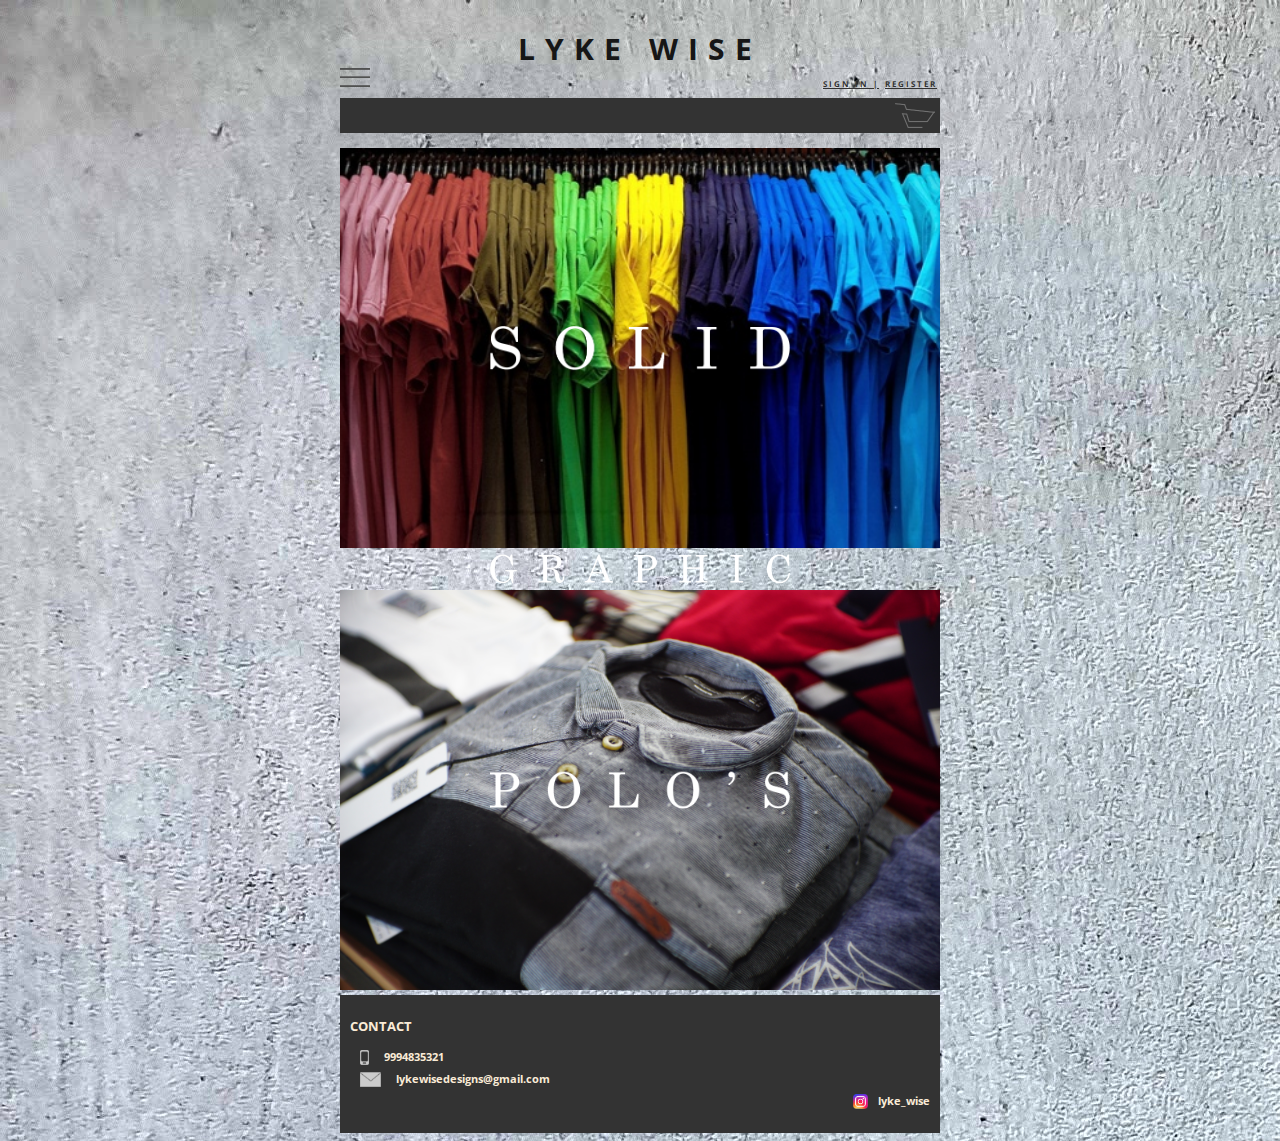
==== commit 448da1eb: "Update index.html" ====
--- a/index.html
+++ b/index.html
@@ -18,7 +18,7 @@
                     <header id="head">
                         <!-- The overlay -->
                         <div title="logo" class="logo"><h1>
-                                <a href="logopage.html">LYKE WISE</a></h1>
+                                <a href="effect1/index.html">LYKE WISE</a></h1>
                         </div>
                         <div class="menuTab" style="height: 30px;float: left;width: 100%;">
                                 <div id="myNav" class="overlay">
@@ -67,9 +67,9 @@
                 </div>
                 <div class="bottom">
                         <h5>CONTACT</h5>
-                        <div id= "phone"class="text"><img src="IMAGES/phone.png"><h6>+91 9994835321</h6></div>
+                        <div id= "phone"class="text"><img src="IMAGES/phone.png"><h6>9994835321</h6></div>
                         <div id="mail" class="text"><img src="IMAGES/mail.png"><h6>lykewisedesigns@gmail.com</h6></div>
-                        <div id="insta" class="text"><a href="effect1/index.html"><h6>lyke_wise</h6></a><img src="IMAGES/insta.png"></div>
+                        <div id="insta" class="text"><h6>lyke_wise</h6><img src="IMAGES/insta.png"></div>
                 </div>
                 
                 <script src="plugins/aos.js"></script>
@@ -85,4 +85,4 @@
                 </script>
                 </div>
         </body>
-</html>+</html>
